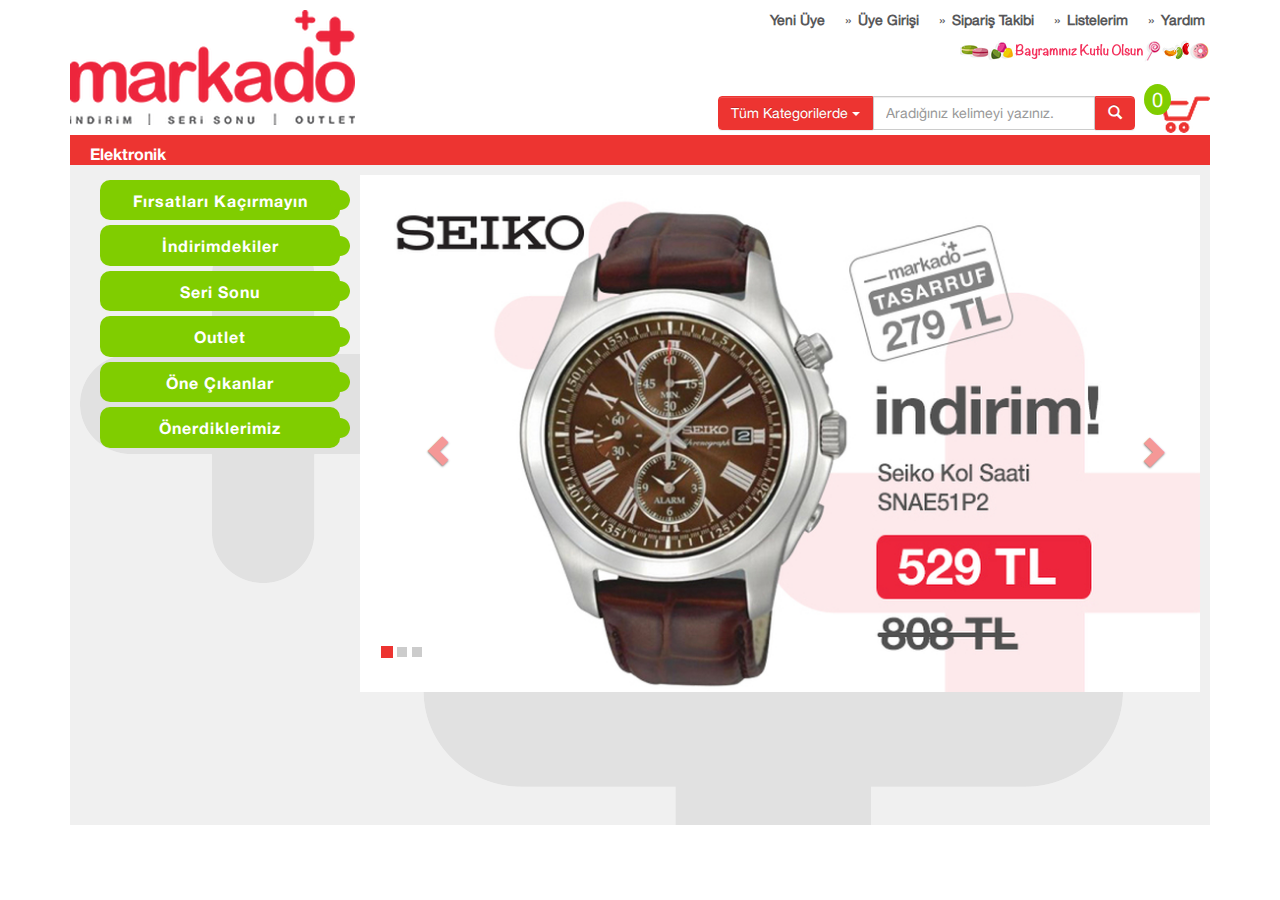
==== _html/index.html @ 3aea77f7 "markado frontend" ====
<!doctype html>
<html>
    <head>
        <title>Markado</title>
        <meta charset="UTF-8"/>
        <meta name="description" content="Kardeş yazılım danışmanlık hizmetleri markado erp" />
        <meta name="keywords" content="kardeş,kardes,yazılım,yazilim,erp" />
        <meta name="application-name" content="CARINA Erp" />
        <meta name="viewport" content="width=device-width, initial-scale=1.0" />


        <!--[if lt IE 9]>
         <script src="../media/plugin/html5shiv.js"></script>
         <script src="../media/plugin/respond.min.js"></script>
       <![endif]-->
        <link href="../media/plugin/bootstrap/css/bootstrap.css" rel="stylesheet" />
        <link href="../media/plugin/bootstrap/css/bootstrap-theme.css" rel="stylesheet" />
        <link href="../skins/frontend/markado/css/base.css" rel="stylesheet" />
        <script  type="text/javascript" src="../media/plugin/modernizr.js"></script>
    </head>
    <body>
        <div id="header">
            <div class="container">
                <div class="row">
                    <div class="col-lg-3">
                        <a href="index.html" title="Anasayfa"><img src="../media/logo_lg.png" alt="Markado Logo" /></a>
                    </div><!--col-lg3-->
                    <div class="col-lg-9">

                        <div class="quickmenu pull-right">
                            <ul>
                                <li><a href="yeni-uye.html" title="Yeni Üye">Yeni Üye</a></li>
                                <li><a href="uye-girisi.html" title="Üye Girişi">Üye Girişi</a></li>
                                <li><a href="uye-siparis-takip.html" title="Sipariş Takibi">Sipariş Takibi</a></li>
                                <li><a href="uye-liste.html" title="Listelerim">Listelerim</a></li>
                                <li><a href="uye-yardim.html" title="Üye Yardım">Yardım</a></li>
                            </ul>
                        </div><!--quickmenu-->
                        <div class="clearfix"></div>
                        <div class="row">
                            <div class="col-lg-12">
                                <div class="quickmsg pull-right">
                                    <img src="../media/iyibayramlar.png" alt="Mesaj" />

                                </div>
                                <div class="clearfix"></div>
                                <div class="row">
                                    <div class="col-lg-12">
                                        <div class="quicksearch pull-right">
                                            <ul>
                                                <li>

                                                    <div class="col-lg-10" style="text-align: right;padding: 0 0 0 250px;margin-left: 60px;" >
                                                        <div class="input-group" style="margin-top: 14px;margin-left: 5px">
                                                            <span class="input-group-btn">
                                                                <button type="button" class="btn btn-markado">Tüm Kategorilerde   <span class="caret"></span></button>

                                                            </span>
                                                            <input type="text" class="form-control" placeholder="Aradığınız kelimeyi yazınız.">
                                                            <span class="input-group-btn">
                                                                <button class="btn btn-markado" type="button"><span class="glyphicon glyphicon-search"></span></button>
                                                            </span>
                                                        </div><!-- /input-group -->
                                                    </div><!-- /.col-lg-6 -->


                                                </li>
                                                <li>
                                                    <div class="col-lg-2" style="text-align: right;padding: 0 0 0 0;margin-left:-60px;">    
                                                        <a href="sepet.html">                                                            
                                                            <span class="count">0</span><img src="../media/basket_lg.png" alt="Basket"  />
                                                        </a>
                                                    </div>

                                                </li>
                                            </ul>
                                        </div>

                                    </div>
                                </div>
                            </div>
                        </div>

                    </div><!--col-lg-9-->
                </div><!--row-->
            </div><!--container-->
        </div><!--header-->
        <div id="mainMenu">
            <div class="container">
                <div class="row"  >
                    <div class="col-lg-12">
                        <ul class="catMenu">
                            <li><a href="" title="">Elektronik</a></li>
                        </ul>
                    </div>
                </div>
            </div>
        </div><!--mainMenu-->
        <div id="centerArea">
            <div class="container" >
                <div class="row">
                    <div class="col-lg-3" >
                        <ul class="leftmenu" >
                            <li><a href="" title="">Fırsatları Kaçırmayın</a></li>
                            <li><a href="" title="">İndirimdekiler</a></li>
                            <li><a href="" title="">Seri Sonu</a></li>
                            <li><a href="" title="">Outlet</a></li>
                            <li><a href="" title="">Öne Çıkanlar</a></li>
                            <li><a href="" title="">Önerdiklerimiz</a></li>
                        </ul>
                    </div>
                    <div class="col-lg-9" style="padding: 0">
                        
                        <div id="carousel-markado" class="carousel slide" >
  <ol class="carousel-indicators">
    <li data-target="#carousel-markado" data-slide-to="0" class="active"></li>
    <li data-target="#carousel-markado" data-slide-to="1"></li>
    <li data-target="#carousel-markado" data-slide-to="2"></li>
  </ol>

  <!-- Wrapper for slides -->
  <div class="carousel-inner">
    <div class="item active">
      <img src="../media/slide/seiko.jpg" alt="Kampanya">
    </div>
  </div>

  <!-- Controls -->
  <a class="left carousel-control" href="#carousel-markado" data-slide="prev">
      <span class="glyphicon glyphicon-chevron-left"></span>
  </a>
  <a class="right carousel-control" href="#carousel-markado" data-slide="next">
   <span class="glyphicon glyphicon-chevron-right"></span>
  </a>
  
</div>
                        
                    </div>
                </div>
            </div>
        </div>


        <script  type="text/javascript" src="../media/plugin/jquery.js"></script>
        <script  type="text/javascript" src="../media/plugin/bootstrap/js/bootstrap.js"></script>
        <script  type="text/javascript" src="../skins/frontend/markado/js/main.js"></script>
        <script  type="text/javascript" src="../skins/frontend/markado/js/main.js"></script>
        <!--Oct 17, 2013 / 1:50:10 PM UTF-8-->
    </body>
</html>
---- skins/frontend/markado/css/base.css ----
/*
 * carina erp v.1.03b
 * kardesyazilim.net istanbulmobile.net
 * Kardeş Yazılım ve Bilişim Hizmetleri
 * labs@kardesyazilim.net
 * labs.kardesyazilim.net
 * Oct 7, 2013 - 5:27:40 AM  / file name: [base] (base.css)
 * UTF-8 - markado - default
 * help doc : base - (base.css)
 */

@font-face {
    font-family: 'HelveticaNeue';
    src: url('fonts/HelveticaNeue.eot');
    src: local('‚ò∫'), url('fonts/HelveticaNeue.woff') format('woff'), url('fonts/HelveticaNeue.ttf') format('truetype'), url('fonts/HelveticaNeue.svg') format('svg');
    font-weight: normal;
    font-style: normal;
}
@font-face {
    font-family: 'HelveticaNeue-Bold';
    src: url('fonts/HelveticaNeue-Bold.eot');
    src: local('‚ò∫'), url('fonts/HelveticaNeue-Bold.woff') format('woff'), url('fonts/HelveticaNeue-Bold.ttf') format('truetype'), url('fonts/HelveticaNeue-Bold.svg') format('svg');
    font-weight: normal;
    font-style: normal;
}


body{
    background: #fff;
    color: #999;
    font-size: 100%; /* Base font size: 10px */
    font-family:'HelveticaNeue',Sans-Serif;
    line-height: 1.429;
    margin: 0;
    padding: 0;
    text-align: left;
}
a{
    font-size: 1em;
}

/**/
#header{
    margin: 10px auto;
    height: 11.5em;
}

.quickmenu{
    height: 2em;

}
.quickmenu li{

    margin: 0;
    padding: 0 .5em;
    display:inline;
}
.quickmenu li:before { content: "»";  padding: 0.5em; font-size: 1.4em;color:#58585a}
.quickmenu li:first-child:before { content: "";  padding: 0; }
.quickmenu li a{

    font-size: 1.4em;
    font-weight: bold;
    color:#58585a;
    cursor: pointer;
    text-decoration: none;
}

.quickmenu li:hover,.quickmenu li:hover:before,.quickmenu li a:hover{
    color:#ed3431;
}

.quickmsg,.quicksearch{
    margin: 10px auto;
}
.quicksearch ul{
    width: auto;
    height: 37px;
}
.quicksearch ul li{
    display: inline;
    margin-left: 0.5em;

}
.quicksearch ul li a span.count{
    position: relative;
    top:-10px;
    left: 10px;
    font-size: 2em;
    background-color: #80cd00;
    color: #fff;
    border-radius: 100%;
    padding: .2em .4em .2em .4em;

}
.quicksearch ul li a span.count_c{
    position: relative;
    top:-7px;
    left: 7px;
    font-size: 2em;
    background-color: #80cd00;
    color: #fff;
    border-radius: 100%;
    padding: .2em .4em .2em .2em;

}
.quicksearch ul li a{
    text-decoration: none;

}
#mainMenu{

}

#mainMenu .container .row {
    margin: 0;
    padding: 0;
    background-color: #ed3431;
}

.catMenu{

    height: 2em;
    margin: 5px;
    padding: 0;
    font-family:'HelveticaNeue-Bold',Sans-Serif;
}
.catMenu li{
    display: inline;
}
.catMenu li a{
    color: #fff;
    font-size: 1.6em;
    font-weight: bold;
    text-decoration: none;
}
.white{
    color: #fff;
}
.caret{
    border-top-color: #ffffff;
    border-bottom-color: #ffffff;
}


#centerArea{


}
#centerArea .container{

}
#centerArea .container .row {
    background-image: url('../img/page-bg.png');
    background-repeat: space;
    background-color: #f0f0f0;
    min-height: 660px;
    margin: 0;
    padding: 10px;
    background-position-x: 10px;
    background-position-y: 60px;

}
.leftmenu{
    list-style: none;
    margin: 0;
    padding: 0;
}
.leftmenu li{
    background-color: #80cd00;   
    margin: 5px;
    font-size: 1.6em;
    font-weight: bolder;
    padding: 10px;
    border-radius: 10px;
    text-align: center;
    font-family:'HelveticaNeue-Bold',Sans-Serif;
    letter-spacing: 1px;
}
.leftmenu li:after{
  content:"icon";
    text-indent:-999em;
    display:block;
    width:20px;
    height:20px;
    background:url('../img/kulp.png') transparent no-repeat;
    margin:-1.4em 120px 0 100%; 
}
.leftmenu li:hover:after{
  content:"icon";
    text-indent:-999em;
    display:block;
    width:20px;
    height:20px;
    background:url('../img/kulp2.png') transparent no-repeat;
    margin:-1.4em 120px 0 100%; 
}
.leftmenu li a{
    color: #fff;
    text-decoration: none;
}
.leftmenu li:hover,.leftmenu li a:hover{
    background-color: #999;
}
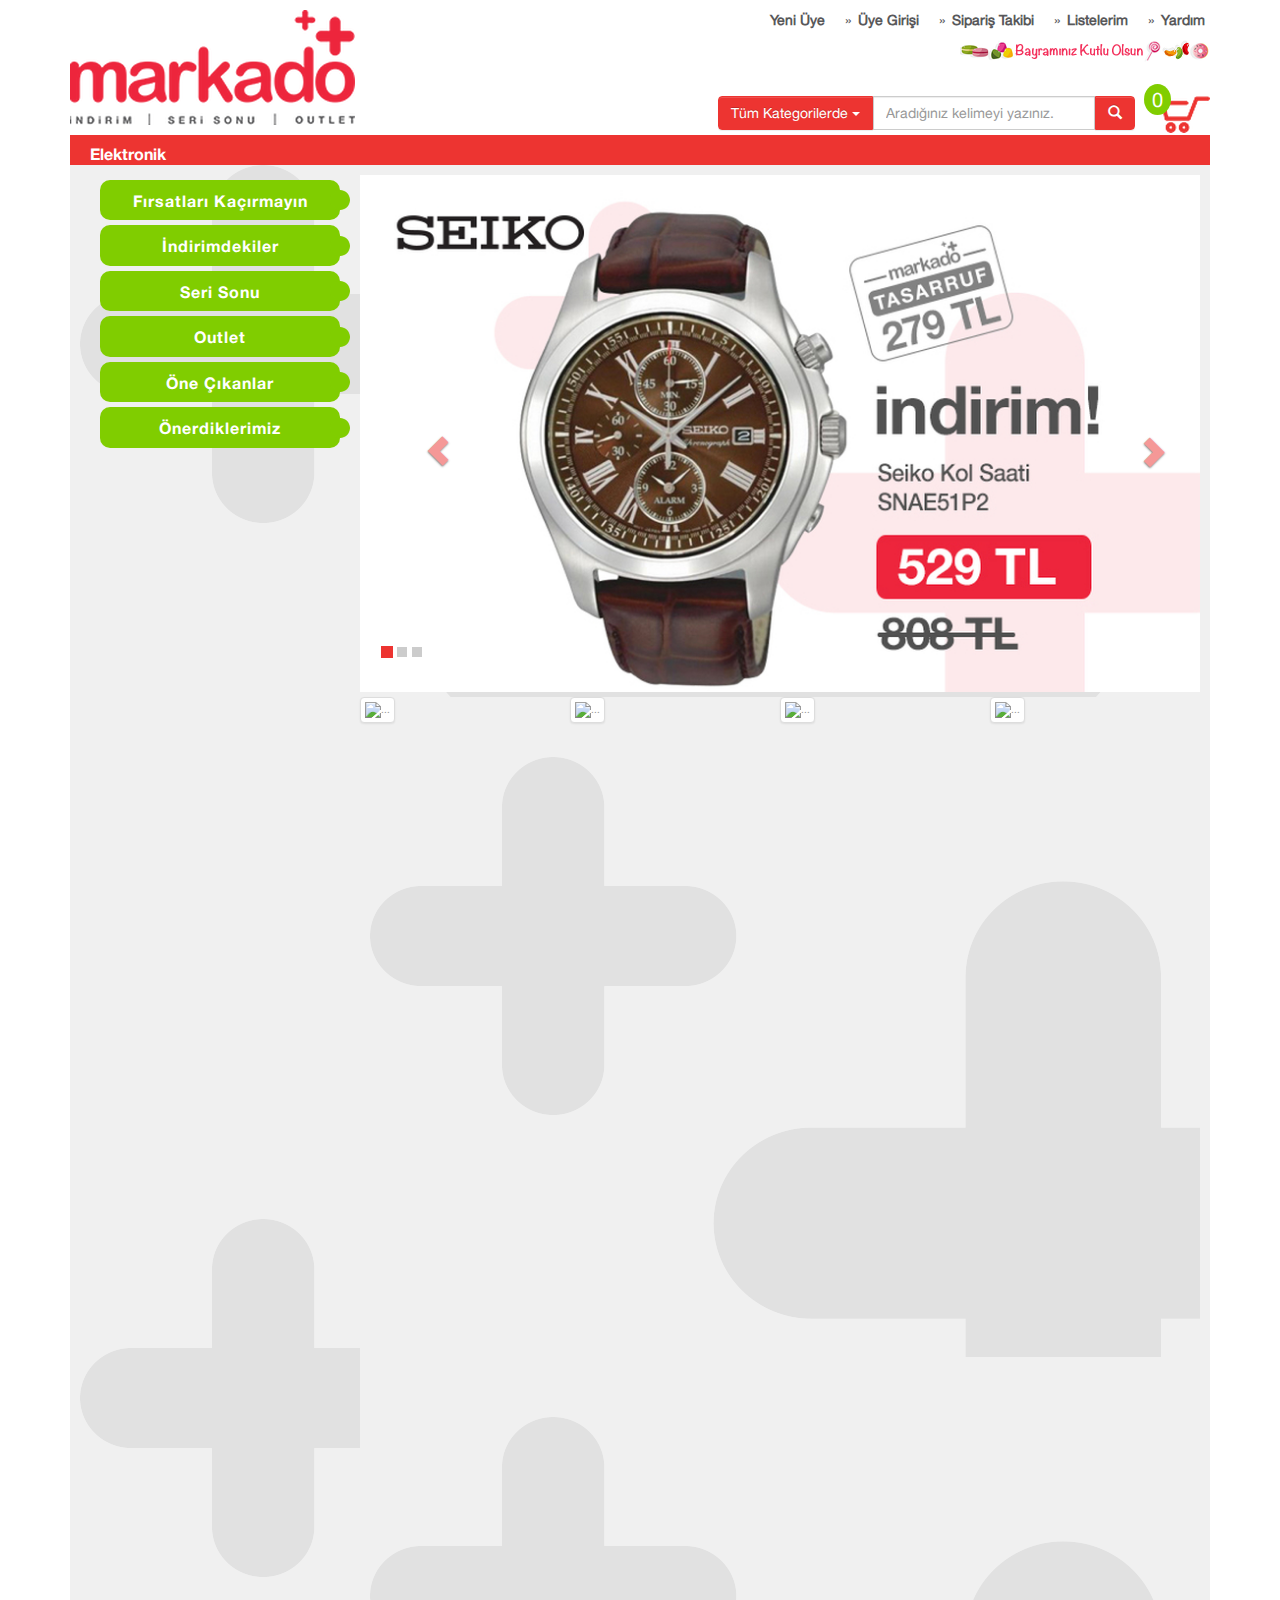
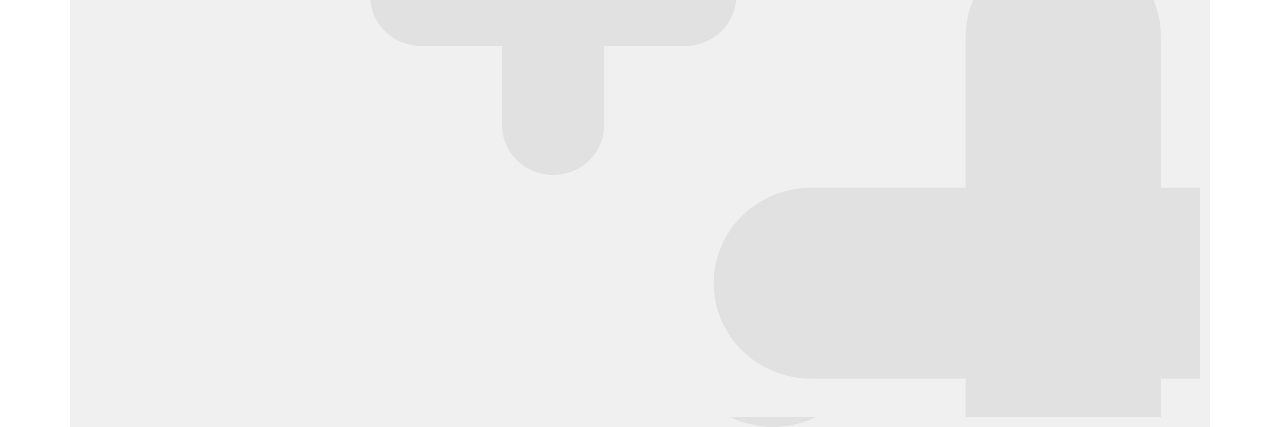
==== commit 56e6b49d: "markado frontend" ====
--- a/_html/index.html
+++ b/_html/index.html
@@ -17,6 +17,7 @@
         <link href="../media/plugin/bootstrap/css/bootstrap-theme.css" rel="stylesheet" />
         <link href="../skins/frontend/markado/css/base.css" rel="stylesheet" />
         <script  type="text/javascript" src="../media/plugin/modernizr.js"></script>
+        
     </head>
     <body>
         <div id="header">
@@ -110,32 +111,49 @@
                         </ul>
                     </div>
                     <div class="col-lg-9" style="padding: 0">
-                        
+
                         <div id="carousel-markado" class="carousel slide" >
-  <ol class="carousel-indicators">
-    <li data-target="#carousel-markado" data-slide-to="0" class="active"></li>
-    <li data-target="#carousel-markado" data-slide-to="1"></li>
-    <li data-target="#carousel-markado" data-slide-to="2"></li>
-  </ol>
+                            <ol class="carousel-indicators">
+                                <li data-target="#carousel-markado" data-slide-to="0" class="active"></li>
+                                <li data-target="#carousel-markado" data-slide-to="1"></li>
+                                <li data-target="#carousel-markado" data-slide-to="2"></li>
+                            </ol>
 
-  <!-- Wrapper for slides -->
-  <div class="carousel-inner">
-    <div class="item active">
-      <img src="../media/slide/seiko.jpg" alt="Kampanya">
-    </div>
-  </div>
+                            <!-- Wrapper for slides -->
+                            <div class="carousel-inner">
+                                <div class="item active">
+                                    <img src="../media/slide/seiko.jpg" alt="Kampanya">
+                                </div>
+                                <div class="item">
+                                    <img src="../media/slide/seiko.jpg" alt="Kampanya">
+                                </div>
+                                <div class="item">
+                                    <img src="../media/slide/seiko.jpg" alt="Kampanya">
+                                </div>
+                            </div>
 
-  <!-- Controls -->
-  <a class="left carousel-control" href="#carousel-markado" data-slide="prev">
-      <span class="glyphicon glyphicon-chevron-left"></span>
-  </a>
-  <a class="right carousel-control" href="#carousel-markado" data-slide="next">
-   <span class="glyphicon glyphicon-chevron-right"></span>
-  </a>
-  
-</div>
-                        
-                    </div>
+                            <!-- Controls -->
+                            <a class="left carousel-control" href="#carousel-markado" data-slide="prev">
+                                <span class="glyphicon glyphicon-chevron-left"></span>
+                            </a>
+                            <a class="right carousel-control" href="#carousel-markado" data-slide="next">
+                                <span class="glyphicon glyphicon-chevron-right"></span>
+                            </a>
+
+                        </div><!--carousel-->
+                        <div class="row" style="padding:0;margin-top: 5px;">
+
+                            <div class="col-lg-3" style="padding: 0;"><img data-src="//cdnjs.cloudflare.com/ajax/libs/holder/2.0/holder.js/215x215" src="" alt="..." class="img-thumbnail" style="margin: 0"></div>
+                            <div class="col-lg-3" style="padding: 0;"><img data-src="//cdnjs.cloudflare.com/ajax/libs/holder/2.0/holder.js/215x215" src="" alt="..." class="img-thumbnail" style="margin: 0"></div>
+                            <div class="col-lg-3" style="padding: 0;"><img data-src="//cdnjs.cloudflare.com/ajax/libs/holder/2.0/holder.js/215x215" src="" alt="..." class="img-thumbnail" style="margin: 0"></div>
+                            <div class="col-lg-3" style="padding: 0;"><img data-src="//cdnjs.cloudflare.com/ajax/libs/holder/2.0/holder.js/215x215" src="" alt="..." class="img-thumbnail" style="margin: 0"></div>
+                          
+                        </div><!--row-->
+                        <div class="row">
+                            
+                        </div>
+
+                    </div><!--col-lg-9-->
                 </div>
             </div>
         </div>
@@ -145,6 +163,7 @@
         <script  type="text/javascript" src="../media/plugin/bootstrap/js/bootstrap.js"></script>
         <script  type="text/javascript" src="../skins/frontend/markado/js/main.js"></script>
         <script  type="text/javascript" src="../skins/frontend/markado/js/main.js"></script>
+        <script  type="text/javascript" src="//cdnjs.cloudflare.com/ajax/libs/holder/2.0/holder.js"></script>
         <!--Oct 17, 2013 / 1:50:10 PM UTF-8-->
     </body>
 </html>--- a/skins/frontend/markado/css/base.css
+++ b/skins/frontend/markado/css/base.css
@@ -202,3 +202,4 @@
 .leftmenu li:hover,.leftmenu li a:hover{
     background-color: #999;
 }
+
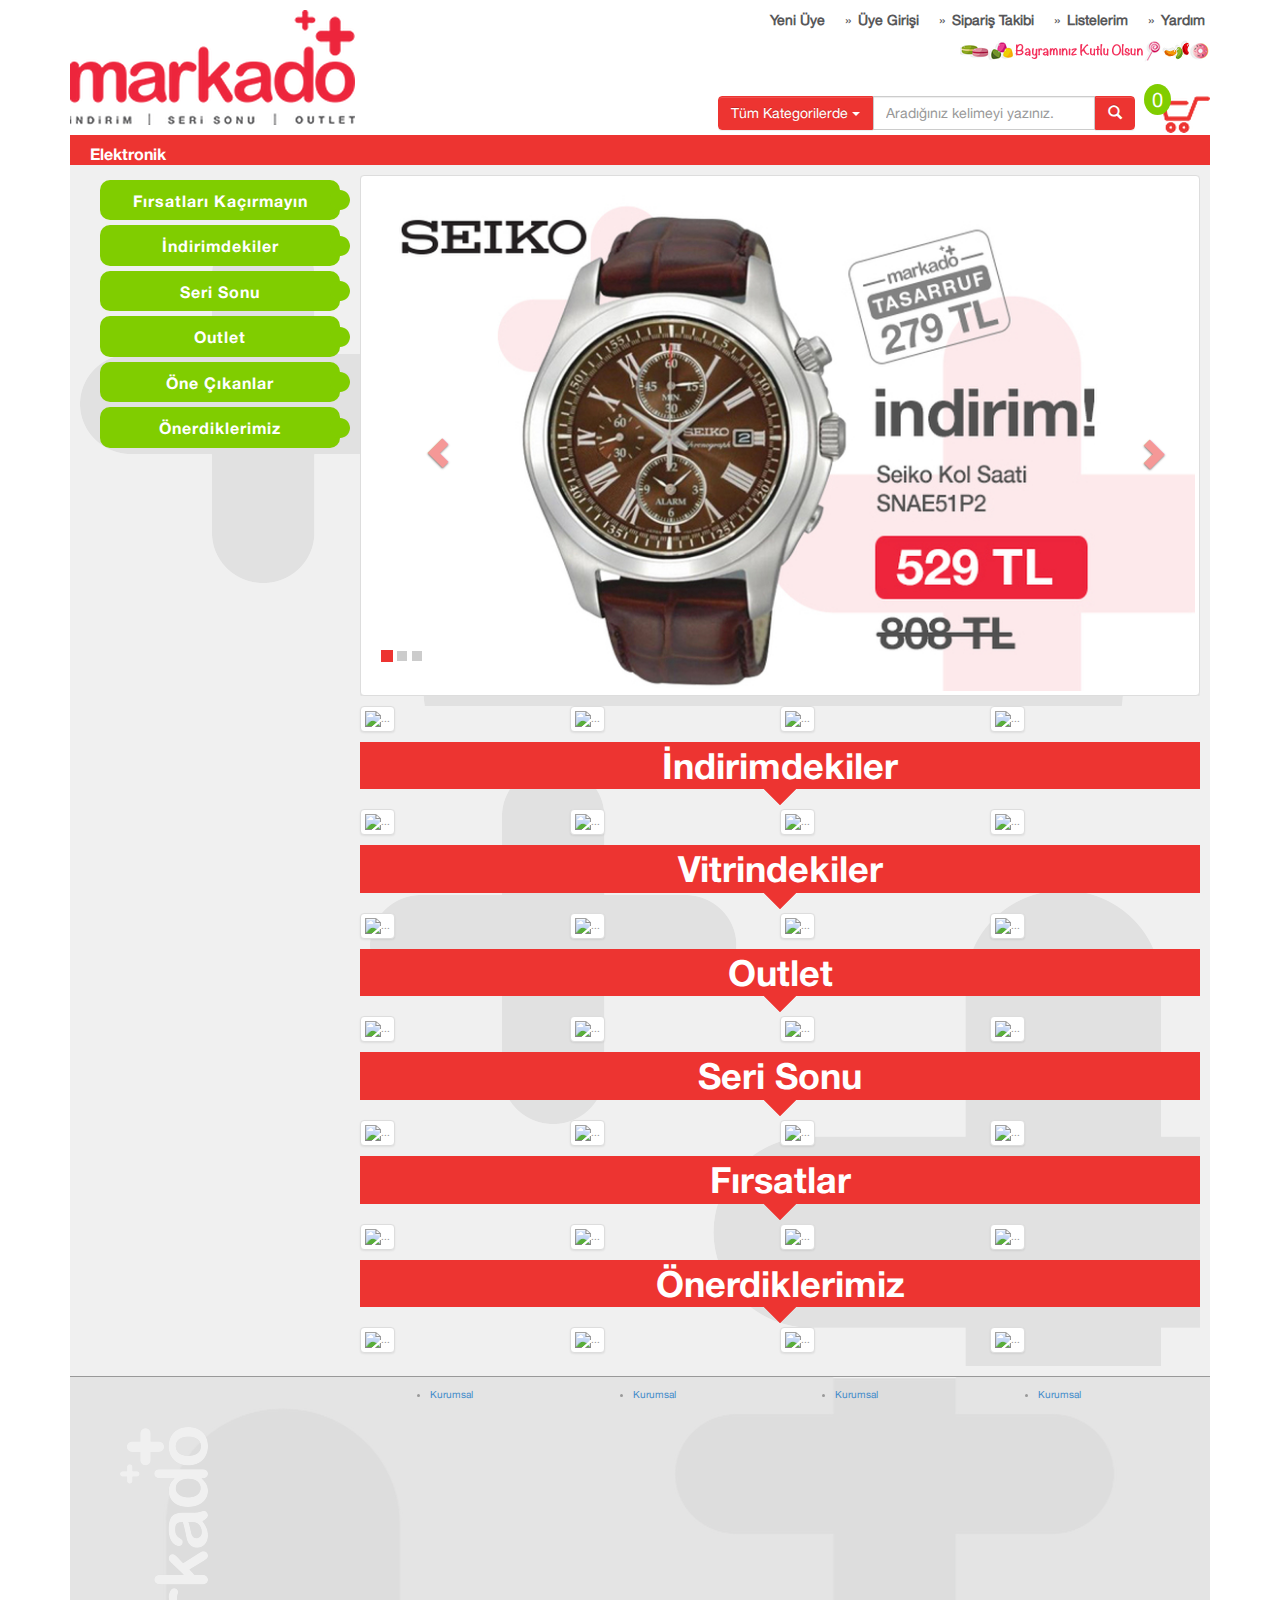
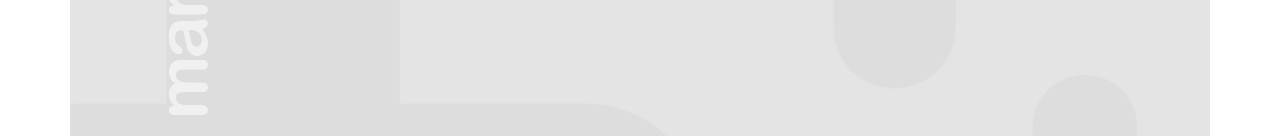
==== commit 07516b5d: "markado frontend" ====
--- a/_html/index.html
+++ b/_html/index.html
@@ -17,7 +17,7 @@
         <link href="../media/plugin/bootstrap/css/bootstrap-theme.css" rel="stylesheet" />
         <link href="../skins/frontend/markado/css/base.css" rel="stylesheet" />
         <script  type="text/javascript" src="../media/plugin/modernizr.js"></script>
-        
+
     </head>
     <body>
         <div id="header">
@@ -122,13 +122,13 @@
                             <!-- Wrapper for slides -->
                             <div class="carousel-inner">
                                 <div class="item active">
-                                    <img src="../media/slide/seiko.jpg" alt="Kampanya">
+                                    <img src="../media/slide/seiko.jpg" class="img-thumbnail" alt="Kampanya">
                                 </div>
                                 <div class="item">
-                                    <img src="../media/slide/seiko.jpg" alt="Kampanya">
+                                    <img src="../media/slide/seiko.jpg" class="img-thumbnail" alt="Kampanya">
                                 </div>
                                 <div class="item">
-                                    <img src="../media/slide/seiko.jpg" alt="Kampanya">
+                                    <img src="../media/slide/seiko.jpg" class="img-thumbnail" alt="Kampanya">
                                 </div>
                             </div>
 
@@ -141,23 +141,103 @@
                             </a>
 
                         </div><!--carousel-->
-                        <div class="row" style="padding:0;margin-top: 5px;">
-
-                            <div class="col-lg-3" style="padding: 0;"><img data-src="//cdnjs.cloudflare.com/ajax/libs/holder/2.0/holder.js/215x215" src="" alt="..." class="img-thumbnail" style="margin: 0"></div>
-                            <div class="col-lg-3" style="padding: 0;"><img data-src="//cdnjs.cloudflare.com/ajax/libs/holder/2.0/holder.js/215x215" src="" alt="..." class="img-thumbnail" style="margin: 0"></div>
-                            <div class="col-lg-3" style="padding: 0;"><img data-src="//cdnjs.cloudflare.com/ajax/libs/holder/2.0/holder.js/215x215" src="" alt="..." class="img-thumbnail" style="margin: 0"></div>
-                            <div class="col-lg-3" style="padding: 0;"><img data-src="//cdnjs.cloudflare.com/ajax/libs/holder/2.0/holder.js/215x215" src="" alt="..." class="img-thumbnail" style="margin: 0"></div>
-                          
-                        </div><!--row-->
-                        <div class="row">
-                            
+                        <div class="row" style="padding:0;margin-top: 10px;">
+
+                            <div class="col-lg-3" style="padding: 0;"><img data-src="//cdnjs.cloudflare.com/ajax/libs/holder/2.0/holder.js/215x215" src="" alt="..." class="img-thumbnail" style="margin: 0"></div>
+                            <div class="col-lg-3" style="padding: 0;"><img data-src="//cdnjs.cloudflare.com/ajax/libs/holder/2.0/holder.js/215x215" src="" alt="..." class="img-thumbnail" style="margin: 0"></div>
+                            <div class="col-lg-3" style="padding: 0;"><img data-src="//cdnjs.cloudflare.com/ajax/libs/holder/2.0/holder.js/215x215" src="" alt="..." class="img-thumbnail" style="margin: 0"></div>
+                            <div class="col-lg-3" style="padding: 0;"><img data-src="//cdnjs.cloudflare.com/ajax/libs/holder/2.0/holder.js/215x215" src="" alt="..." class="img-thumbnail" style="margin: 0"></div>
+                            <div class="clearfix"></div>
+                            <div class="col-lg-12" style="padding: 0;text-align: center;margin-bottom: 20px;margin-top: 10px">
+                                <h1 class="catinfo">İndirimdekiler</h1>
+                            </div>
+                            <div class="col-lg-3" style="padding: 0;"><img data-src="//cdnjs.cloudflare.com/ajax/libs/holder/2.0/holder.js/215x300" src="" alt="..." class="img-thumbnail" style="margin: 0"></div>
+                            <div class="col-lg-3" style="padding: 0;"><img data-src="//cdnjs.cloudflare.com/ajax/libs/holder/2.0/holder.js/215x300" src="" alt="..." class="img-thumbnail" style="margin: 0"></div>
+                            <div class="col-lg-3" style="padding: 0;"><img data-src="//cdnjs.cloudflare.com/ajax/libs/holder/2.0/holder.js/215x300" src="" alt="..." class="img-thumbnail" style="margin: 0"></div>
+                            <div class="col-lg-3" style="padding: 0;"><img data-src="//cdnjs.cloudflare.com/ajax/libs/holder/2.0/holder.js/215x300" src="" alt="..." class="img-thumbnail" style="margin: 0"></div>
+                            <div class="clearfix"></div>
+                            <div class="col-lg-12" style="padding: 0;text-align: center;margin-bottom: 20px;margin-top: 10px">
+                                <h1 class="catinfo">Vitrindekiler</h1>
+                            </div>
+                            <div class="col-lg-3" style="padding: 0;"><img data-src="//cdnjs.cloudflare.com/ajax/libs/holder/2.0/holder.js/215x300" src="" alt="..." class="img-thumbnail" style="margin: 0"></div>
+                            <div class="col-lg-3" style="padding: 0;"><img data-src="//cdnjs.cloudflare.com/ajax/libs/holder/2.0/holder.js/215x300" src="" alt="..." class="img-thumbnail" style="margin: 0"></div>
+                            <div class="col-lg-3" style="padding: 0;"><img data-src="//cdnjs.cloudflare.com/ajax/libs/holder/2.0/holder.js/215x300" src="" alt="..." class="img-thumbnail" style="margin: 0"></div>
+                            <div class="col-lg-3" style="padding: 0;"><img data-src="//cdnjs.cloudflare.com/ajax/libs/holder/2.0/holder.js/215x300" src="" alt="..." class="img-thumbnail" style="margin: 0"></div>
+                            <div class="clearfix"></div>
+                            <div class="col-lg-12" style="padding: 0;text-align: center;margin-bottom: 20px;margin-top: 10px">
+                                <h1 class="catinfo">Outlet</h1>
+                            </div>
+                            <div class="col-lg-3" style="padding: 0;"><img data-src="//cdnjs.cloudflare.com/ajax/libs/holder/2.0/holder.js/215x300" src="" alt="..." class="img-thumbnail" style="margin: 0"></div>
+                            <div class="col-lg-3" style="padding: 0;"><img data-src="//cdnjs.cloudflare.com/ajax/libs/holder/2.0/holder.js/215x300" src="" alt="..." class="img-thumbnail" style="margin: 0"></div>
+                            <div class="col-lg-3" style="padding: 0;"><img data-src="//cdnjs.cloudflare.com/ajax/libs/holder/2.0/holder.js/215x300" src="" alt="..." class="img-thumbnail" style="margin: 0"></div>
+                            <div class="col-lg-3" style="padding: 0;"><img data-src="//cdnjs.cloudflare.com/ajax/libs/holder/2.0/holder.js/215x300" src="" alt="..." class="img-thumbnail" style="margin: 0"></div>
+                            <div class="clearfix"></div>
+                            <div class="col-lg-12" style="padding: 0;text-align: center;margin-bottom: 20px;margin-top: 10px">
+                                <h1 class="catinfo">Seri Sonu</h1>
+                            </div>
+                            <div class="col-lg-3" style="padding: 0;"><img data-src="//cdnjs.cloudflare.com/ajax/libs/holder/2.0/holder.js/215x300" src="" alt="..." class="img-thumbnail" style="margin: 0"></div>
+                            <div class="col-lg-3" style="padding: 0;"><img data-src="//cdnjs.cloudflare.com/ajax/libs/holder/2.0/holder.js/215x300" src="" alt="..." class="img-thumbnail" style="margin: 0"></div>
+                            <div class="col-lg-3" style="padding: 0;"><img data-src="//cdnjs.cloudflare.com/ajax/libs/holder/2.0/holder.js/215x300" src="" alt="..." class="img-thumbnail" style="margin: 0"></div>
+                            <div class="col-lg-3" style="padding: 0;"><img data-src="//cdnjs.cloudflare.com/ajax/libs/holder/2.0/holder.js/215x300" src="" alt="..." class="img-thumbnail" style="margin: 0"></div>
+                            <div class="clearfix"></div>
+                            <div class="col-lg-12" style="padding: 0;text-align: center;margin-bottom: 20px;margin-top: 10px">
+                                <h1 class="catinfo">Fırsatlar</h1>
+                            </div>
+                            <div class="col-lg-3" style="padding: 0;"><img data-src="//cdnjs.cloudflare.com/ajax/libs/holder/2.0/holder.js/215x300" src="" alt="..." class="img-thumbnail" style="margin: 0"></div>
+                            <div class="col-lg-3" style="padding: 0;"><img data-src="//cdnjs.cloudflare.com/ajax/libs/holder/2.0/holder.js/215x300" src="" alt="..." class="img-thumbnail" style="margin: 0"></div>
+                            <div class="col-lg-3" style="padding: 0;"><img data-src="//cdnjs.cloudflare.com/ajax/libs/holder/2.0/holder.js/215x300" src="" alt="..." class="img-thumbnail" style="margin: 0"></div>
+                            <div class="col-lg-3" style="padding: 0;"><img data-src="//cdnjs.cloudflare.com/ajax/libs/holder/2.0/holder.js/215x300" src="" alt="..." class="img-thumbnail" style="margin: 0"></div>
+                            <div class="clearfix"></div>
+
+                            <div class="col-lg-12" style="padding: 0;text-align: center;margin-bottom: 20px;margin-top: 10px">
+                                <h1 class="catinfo">Önerdiklerimiz</h1>
+                            </div>
+                            <div class="col-lg-3" style="padding: 0;"><img data-src="//cdnjs.cloudflare.com/ajax/libs/holder/2.0/holder.js/215x300" src="" alt="..." class="img-thumbnail" style="margin: 0"></div>
+                            <div class="col-lg-3" style="padding: 0;"><img data-src="//cdnjs.cloudflare.com/ajax/libs/holder/2.0/holder.js/215x300" src="" alt="..." class="img-thumbnail" style="margin: 0"></div>
+                            <div class="col-lg-3" style="padding: 0;"><img data-src="//cdnjs.cloudflare.com/ajax/libs/holder/2.0/holder.js/215x300" src="" alt="..." class="img-thumbnail" style="margin: 0"></div>
+                            <div class="col-lg-3" style="padding: 0;"><img data-src="//cdnjs.cloudflare.com/ajax/libs/holder/2.0/holder.js/215x300" src="" alt="..." class="img-thumbnail" style="margin: 0"></div>
+
+
+
                         </div>
 
                     </div><!--col-lg-9-->
                 </div>
             </div>
         </div>
-
+        <div id="footer">
+            <div class="container">
+                <div class="row">
+                    <div class="col-lg-3" style="padding-left: 40px;padding-top:40px;" >
+                        <a href="#" title="Top"><img src="../media/markado-footer-logo.png" alt="Markado LTD" /></a>
+                    </div>
+                    <div class="col-lg-9">
+                        <div class="col-lg-3">
+                            <ul>
+                                <li><a href="" title="">Kurumsal</a></li>
+                            </ul>
+                        </div>
+                        <div class="col-lg-3">
+                            <ul>
+                                <li><a href="" title="">Kurumsal</a></li>
+                            </ul>
+                        </div>
+                        <div class="col-lg-3">
+                            <ul>
+                                <li><a href="" title="">Kurumsal</a></li>
+                            </ul>
+                        </div>
+                        <div class="col-lg-3">
+                            <ul>
+                                <li><a href="" title="">Kurumsal</a></li>
+                            </ul>
+                        </div>
+
+
+                    </div>
+                </div>
+            </div>
+        </div>
 
         <script  type="text/javascript" src="../media/plugin/jquery.js"></script>
         <script  type="text/javascript" src="../media/plugin/bootstrap/js/bootstrap.js"></script>
--- a/skins/frontend/markado/css/base.css
+++ b/skins/frontend/markado/css/base.css
@@ -202,4 +202,48 @@
 .leftmenu li:hover,.leftmenu li a:hover{
     background-color: #999;
 }
-
+.catinfo{
+    position: relative;
+        margin: 5px 0 5px 0 ;
+        background-color: #ed3431;
+        text-align: center;
+        color: #fff;
+        font-family:'HelveticaNeue-Bold',Sans-Serif;
+        border: 4px solid #ed3431;
+}
+
+.catinfo:after, .catinfo:before {
+	top: 100%;
+	border: solid transparent;
+	content: " ";
+	height: 0;
+	width: 0;
+	position: absolute;
+	pointer-events: none;
+}
+
+.catinfo:after {
+	border-color: rgba(237, 52, 49, 0);
+	border-top-color: #ed3431;
+	border-width: 20px;
+	left: 50%;
+	margin-left: -20px;
+}
+.catinfo:before {
+	border-color: rgba(237, 52, 49, 0);
+	border-top-color: #ed3431;
+	border-width: 20px;
+	left: 50%;
+	margin-left: -20px;
+}
+#footer .container .row {
+    background-image: url('../img/footer-bg.png');
+    background-repeat: space;
+    background-color: #e4e4e4;
+    min-height: 360px;
+    margin: 0;
+    padding: 10px;
+    background-position-x: 0px;
+    background-position-y: 0px;
+    border-top: 1px solid #999;
+}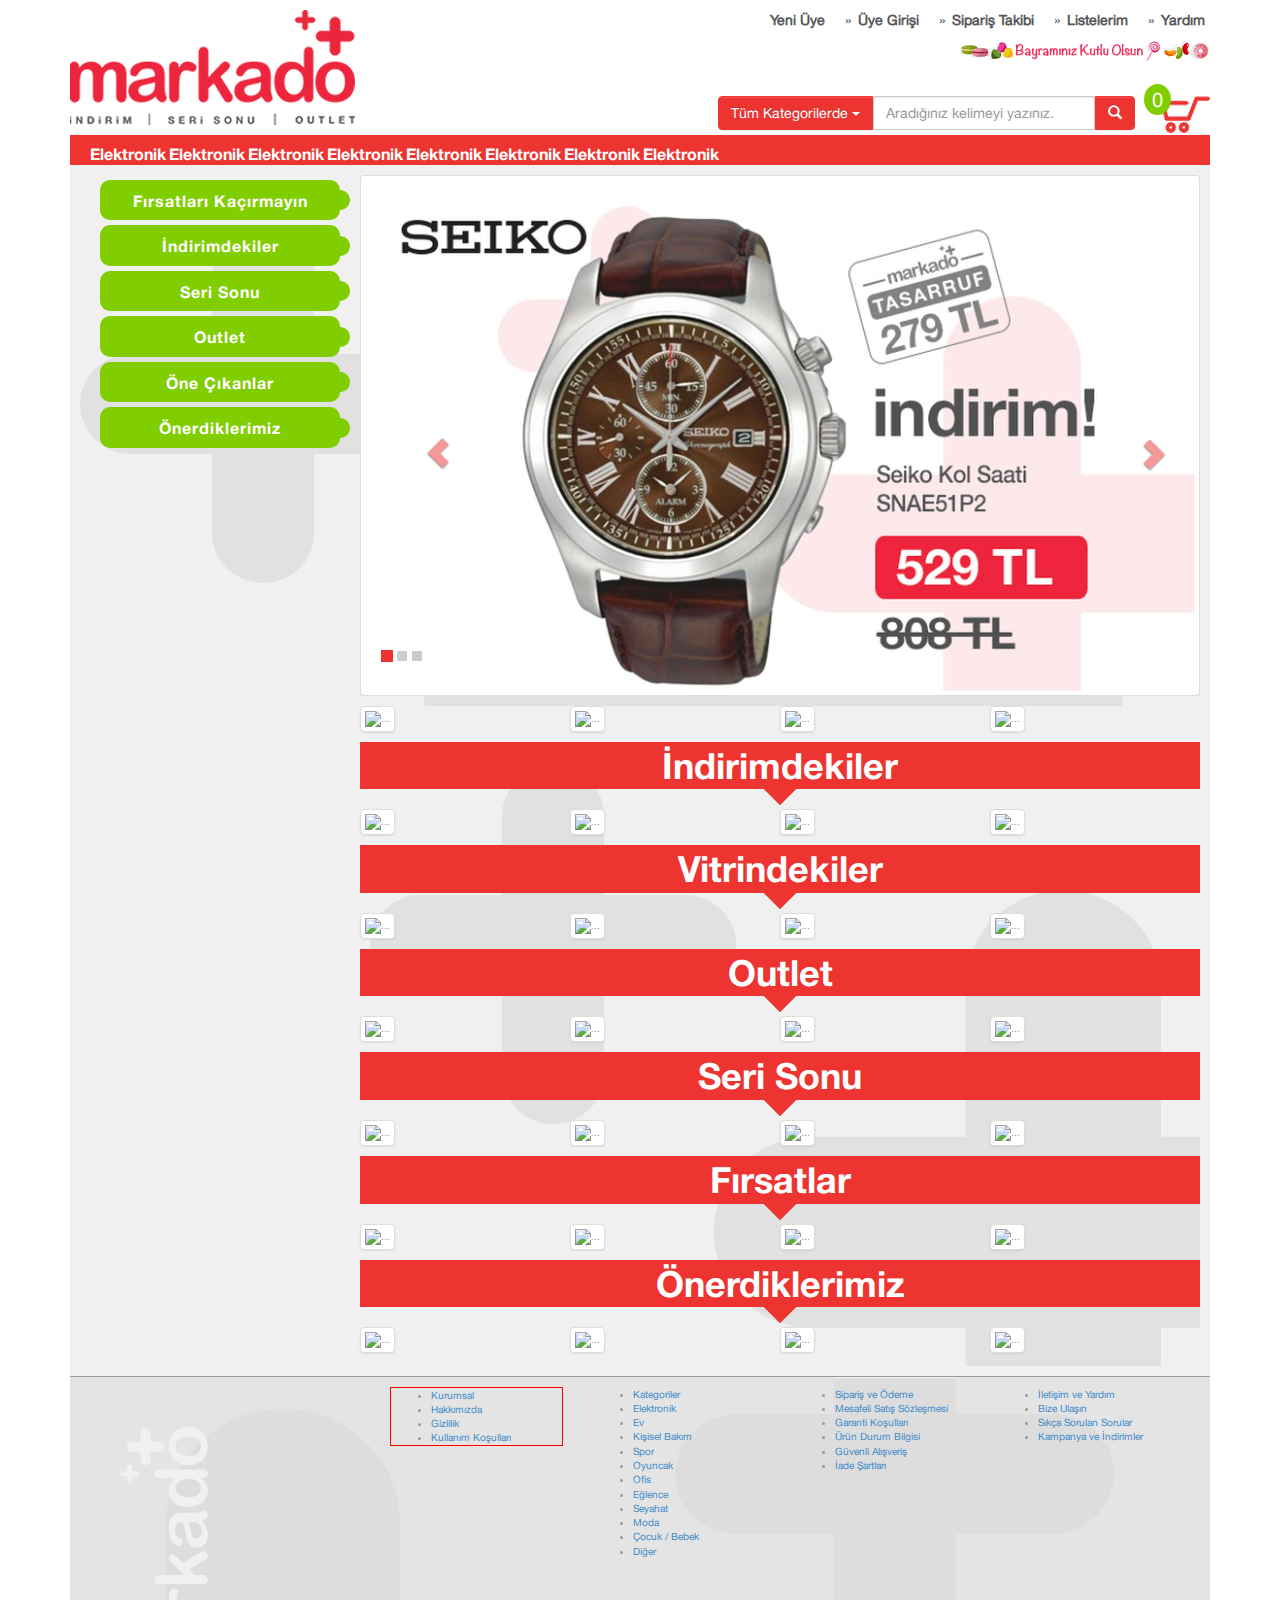
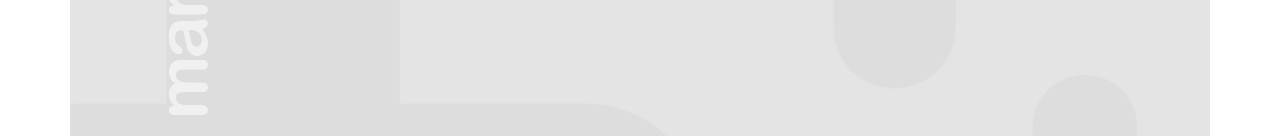
==== commit b32b43bd: "markado frontend" ====
--- a/_html/index.html
+++ b/_html/index.html
@@ -92,6 +92,13 @@
                     <div class="col-lg-12">
                         <ul class="catMenu">
                             <li><a href="" title="">Elektronik</a></li>
+                             <li><a href="" title="">Elektronik</a></li>
+                              <li><a href="" title="">Elektronik</a></li>
+                               <li><a href="" title="">Elektronik</a></li>
+                                <li><a href="" title="">Elektronik</a></li>
+                                 <li><a href="" title="">Elektronik</a></li>
+                                  <li><a href="" title="">Elektronik</a></li> <li><a href="" title="">Elektronik</a></li>
+                                  
                         </ul>
                     </div>
                 </div>
@@ -143,10 +150,10 @@
                         </div><!--carousel-->
                         <div class="row" style="padding:0;margin-top: 10px;">
 
-                            <div class="col-lg-3" style="padding: 0;"><img data-src="//cdnjs.cloudflare.com/ajax/libs/holder/2.0/holder.js/215x215" src="" alt="..." class="img-thumbnail" style="margin: 0"></div>
-                            <div class="col-lg-3" style="padding: 0;"><img data-src="//cdnjs.cloudflare.com/ajax/libs/holder/2.0/holder.js/215x215" src="" alt="..." class="img-thumbnail" style="margin: 0"></div>
-                            <div class="col-lg-3" style="padding: 0;"><img data-src="//cdnjs.cloudflare.com/ajax/libs/holder/2.0/holder.js/215x215" src="" alt="..." class="img-thumbnail" style="margin: 0"></div>
-                            <div class="col-lg-3" style="padding: 0;"><img data-src="//cdnjs.cloudflare.com/ajax/libs/holder/2.0/holder.js/215x215" src="" alt="..." class="img-thumbnail" style="margin: 0"></div>
+                            <div class="col-lg-3" style="padding: 0;"><img data-src="//cdnjs.cloudflare.com/ajax/libs/holder/2.0/holder.js/215x215/industrial" src="" alt="..." class="img-thumbnail" style="margin: 0"></div>
+                            <div class="col-lg-3" style="padding: 0;"><img data-src="//cdnjs.cloudflare.com/ajax/libs/holder/2.0/holder.js/215x215/social" src="" alt="..." class="img-thumbnail" style="margin: 0"></div>
+                            <div class="col-lg-3" style="padding: 0;"><img data-src="//cdnjs.cloudflare.com/ajax/libs/holder/2.0/holder.js/215x215/gray" src="" alt="..." class="img-thumbnail" style="margin: 0"></div>
+                            <div class="col-lg-3" style="padding: 0;"><img data-src="//cdnjs.cloudflare.com/ajax/libs/holder/2.0/holder.js/215x215/bright" src="" alt="..." class="img-thumbnail" style="margin: 0"></div>
                             <div class="clearfix"></div>
                             <div class="col-lg-12" style="padding: 0;text-align: center;margin-bottom: 20px;margin-top: 10px">
                                 <h1 class="catinfo">İndirimdekiler</h1>
@@ -211,25 +218,48 @@
                     <div class="col-lg-3" style="padding-left: 40px;padding-top:40px;" >
                         <a href="#" title="Top"><img src="../media/markado-footer-logo.png" alt="Markado LTD" /></a>
                     </div>
-                    <div class="col-lg-9">
-                        <div class="col-lg-3">
-                            <ul>
+                    <div class="col-lg-9" >
+                        <div class="col-lg-3">
+                            <ul class="footerMenu" style="margin:0;border: 1px solid red;">
                                 <li><a href="" title="">Kurumsal</a></li>
-                            </ul>
-                        </div>
-                        <div class="col-lg-3">
-                            <ul>
-                                <li><a href="" title="">Kurumsal</a></li>
-                            </ul>
-                        </div>
-                        <div class="col-lg-3">
-                            <ul>
-                                <li><a href="" title="">Kurumsal</a></li>
-                            </ul>
-                        </div>
-                        <div class="col-lg-3">
-                            <ul>
-                                <li><a href="" title="">Kurumsal</a></li>
+                                <li><a href="" title="">Hakkımızda</a></li>
+                                <li><a href="" title="">Gizlilik</a></li>
+                                <li><a href="" title="">Kullanım Koşulları</a></li>
+                            </ul>
+                        </div>
+                        <div class="col-lg-3">
+                            <ul class="footerMenu">
+                                <li><a href="" title="">Kategoriler</a></li>
+                                <li><a href="" title="">Elektronik</a></li>
+                                <li><a href="" title="">Ev</a></li>
+                                <li><a href="" title="">Kişisel Bakım</a></li>
+                                <li><a href="" title="">Spor</a></li>
+                                <li><a href="" title="">Oyuncak</a></li>
+                                <li><a href="" title="">Ofis</a></li>
+                                <li><a href="" title="">Eğlence</a></li>
+                                <li><a href="" title="">Seyahat</a></li>
+                                <li><a href="" title="">Moda</a></li>
+                                <li><a href="" title="">Çocuk / Bebek</a></li>
+                                <li><a href="" title="">Diğer</a></li>
+                            </ul>
+                        </div>
+                        <div class="col-lg-3">
+                            <ul class="footerMenu">
+                                <li><a href="" title="">Sipariş ve Ödeme</a></li>
+                                <li><a href="" title="">Mesafeli Satış Sözleşmesi</a></li>
+                                <li><a href="" title="">Garanti Koşulları</a></li>
+                                <li><a href="" title="">Ürün Durum Bilgisi</a></li>
+                                <li><a href="" title="">Güvenli Alışveriş</a></li>
+                                <li><a href="" title="">İade Şartları</a></li>
+                            </ul>
+                        </div>
+                        <div class="col-lg-3">
+                            <ul class="footerMenu">
+                                <li><a href="" title="">İletişim ve Yardım</a></li>
+                                <li><a href="" title="">Bize Ulaşın</a></li>
+                                <li><a href="" title="">Sıkça Sorulan Sorular</a></li>
+                                <li><a href="" title="">Kampanya ve İndirimler</a></li>
+                                
                             </ul>
                         </div>
 
@@ -242,8 +272,8 @@
         <script  type="text/javascript" src="../media/plugin/jquery.js"></script>
         <script  type="text/javascript" src="../media/plugin/bootstrap/js/bootstrap.js"></script>
         <script  type="text/javascript" src="../skins/frontend/markado/js/main.js"></script>
-        <script  type="text/javascript" src="../skins/frontend/markado/js/main.js"></script>
         <script  type="text/javascript" src="//cdnjs.cloudflare.com/ajax/libs/holder/2.0/holder.js"></script>
+        <script> Holder.add_theme("bright", { background: "white", foreground: "gray", size: 12 })</script>
         <!--Oct 17, 2013 / 1:50:10 PM UTF-8-->
     </body>
-</html>+</html>
